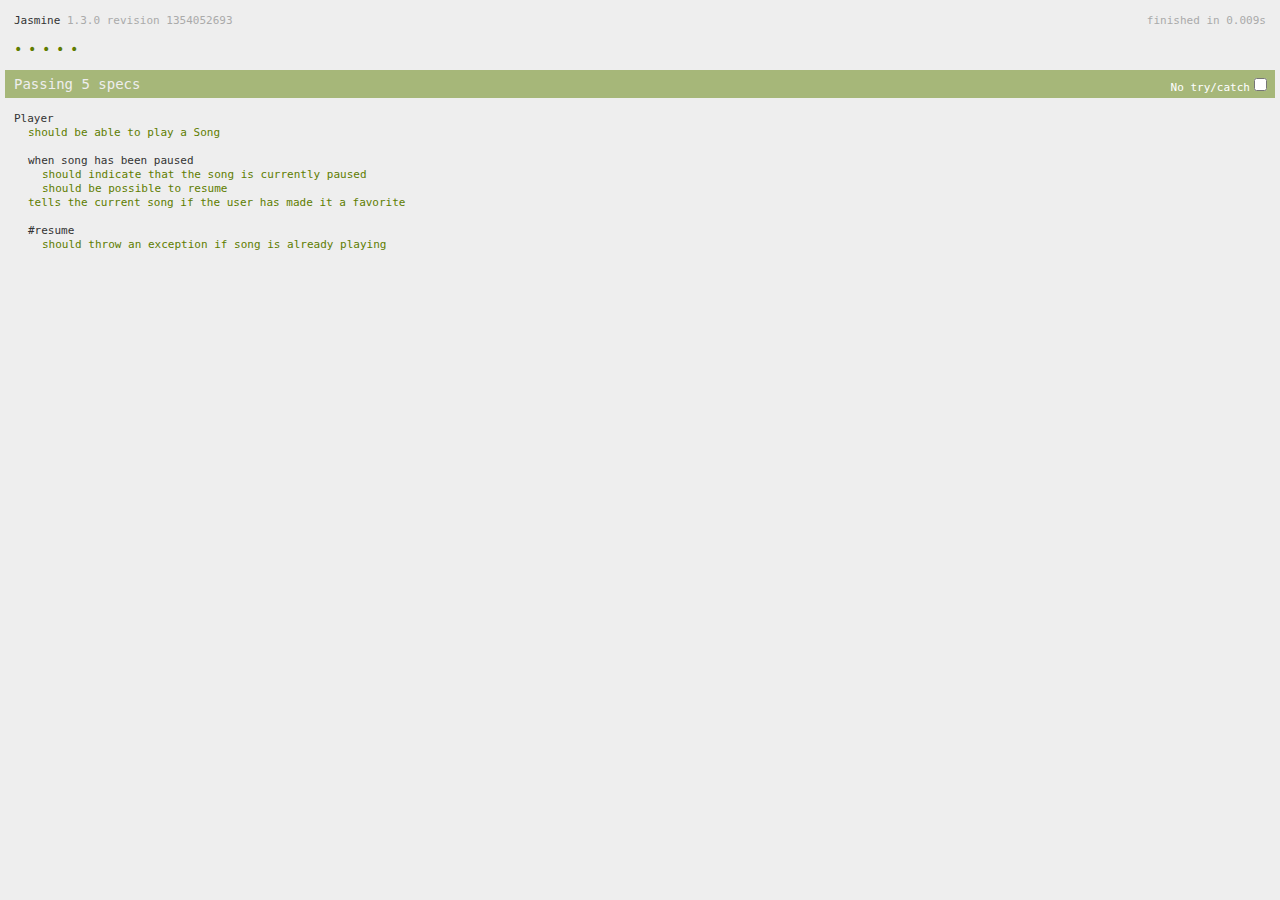
==== test/index.html @ 843f471b "Added Jasmine" ====
<!DOCTYPE HTML PUBLIC "-//W3C//DTD HTML 4.01 Transitional//EN"
  "http://www.w3.org/TR/html4/loose.dtd">
<html>
<head>
  <title>Jasmine Spec Runner</title>

  <link rel="shortcut icon" type="image/png" href="lib/jasmine-1.3.0/jasmine_favicon.png">
  <link rel="stylesheet" type="text/css" href="lib/jasmine-1.3.0/jasmine.css">
  <script type="text/javascript" src="lib/jasmine-1.3.0/jasmine.js"></script>
  <script type="text/javascript" src="lib/jasmine-1.3.0/jasmine-html.js"></script>

  <!-- include source files here... -->
  <script type="text/javascript" src="src/Player.js"></script>
  <script type="text/javascript" src="src/Song.js"></script>

  <!-- include spec files here... -->
  <script type="text/javascript" src="spec/SpecHelper.js"></script>
  <script type="text/javascript" src="spec/PlayerSpec.js"></script>

  <script type="text/javascript">
    (function() {
      var jasmineEnv = jasmine.getEnv();
      jasmineEnv.updateInterval = 1000;

      var htmlReporter = new jasmine.HtmlReporter();

      jasmineEnv.addReporter(htmlReporter);

      jasmineEnv.specFilter = function(spec) {
        return htmlReporter.specFilter(spec);
      };

      var currentWindowOnload = window.onload;

      window.onload = function() {
        if (currentWindowOnload) {
          currentWindowOnload();
        }
        execJasmine();
      };

      function execJasmine() {
        jasmineEnv.execute();
      }

    })();
  </script>

</head>

<body>
</body>
</html>
---- test/lib/jasmine-1.3.0/jasmine.css ----
body { background-color: #eeeeee; padding: 0; margin: 5px; overflow-y: scroll; }

#HTMLReporter { font-size: 11px; font-family: Monaco, "Lucida Console", monospace; line-height: 14px; color: #333333; }
#HTMLReporter a { text-decoration: none; }
#HTMLReporter a:hover { text-decoration: underline; }
#HTMLReporter p, #HTMLReporter h1, #HTMLReporter h2, #HTMLReporter h3, #HTMLReporter h4, #HTMLReporter h5, #HTMLReporter h6 { margin: 0; line-height: 14px; }
#HTMLReporter .banner, #HTMLReporter .symbolSummary, #HTMLReporter .summary, #HTMLReporter .resultMessage, #HTMLReporter .specDetail .description, #HTMLReporter .alert .bar, #HTMLReporter .stackTrace { padding-left: 9px; padding-right: 9px; }
#HTMLReporter #jasmine_content { position: fixed; right: 100%; }
#HTMLReporter .version { color: #aaaaaa; }
#HTMLReporter .banner { margin-top: 14px; }
#HTMLReporter .duration { color: #aaaaaa; float: right; }
#HTMLReporter .symbolSummary { overflow: hidden; *zoom: 1; margin: 14px 0; }
#HTMLReporter .symbolSummary li { display: block; float: left; height: 7px; width: 14px; margin-bottom: 7px; font-size: 16px; }
#HTMLReporter .symbolSummary li.passed { font-size: 14px; }
#HTMLReporter .symbolSummary li.passed:before { color: #5e7d00; content: "\02022"; }
#HTMLReporter .symbolSummary li.failed { line-height: 9px; }
#HTMLReporter .symbolSummary li.failed:before { color: #b03911; content: "x"; font-weight: bold; margin-left: -1px; }
#HTMLReporter .symbolSummary li.skipped { font-size: 14px; }
#HTMLReporter .symbolSummary li.skipped:before { color: #bababa; content: "\02022"; }
#HTMLReporter .symbolSummary li.pending { line-height: 11px; }
#HTMLReporter .symbolSummary li.pending:before { color: #aaaaaa; content: "-"; }
#HTMLReporter .exceptions { color: #fff; float: right; margin-top: 5px; margin-right: 5px; }
#HTMLReporter .bar { line-height: 28px; font-size: 14px; display: block; color: #eee; }
#HTMLReporter .runningAlert { background-color: #666666; }
#HTMLReporter .skippedAlert { background-color: #aaaaaa; }
#HTMLReporter .skippedAlert:first-child { background-color: #333333; }
#HTMLReporter .skippedAlert:hover { text-decoration: none; color: white; text-decoration: underline; }
#HTMLReporter .passingAlert { background-color: #a6b779; }
#HTMLReporter .passingAlert:first-child { background-color: #5e7d00; }
#HTMLReporter .failingAlert { background-color: #cf867e; }
#HTMLReporter .failingAlert:first-child { background-color: #b03911; }
#HTMLReporter .results { margin-top: 14px; }
#HTMLReporter #details { display: none; }
#HTMLReporter .resultsMenu, #HTMLReporter .resultsMenu a { background-color: #fff; color: #333333; }
#HTMLReporter.showDetails .summaryMenuItem { font-weight: normal; text-decoration: inherit; }
#HTMLReporter.showDetails .summaryMenuItem:hover { text-decoration: underline; }
#HTMLReporter.showDetails .detailsMenuItem { font-weight: bold; text-decoration: underline; }
#HTMLReporter.showDetails .summary { display: none; }
#HTMLReporter.showDetails #details { display: block; }
#HTMLReporter .summaryMenuItem { font-weight: bold; text-decoration: underline; }
#HTMLReporter .summary { margin-top: 14px; }
#HTMLReporter .summary .suite .suite, #HTMLReporter .summary .specSummary { margin-left: 14px; }
#HTMLReporter .summary .specSummary.passed a { color: #5e7d00; }
#HTMLReporter .summary .specSummary.failed a { color: #b03911; }
#HTMLReporter .description + .suite { margin-top: 0; }
#HTMLReporter .suite { margin-top: 14px; }
#HTMLReporter .suite a { color: #333333; }
#HTMLReporter #details .specDetail { margin-bottom: 28px; }
#HTMLReporter #details .specDetail .description { display: block; color: white; background-color: #b03911; }
#HTMLReporter .resultMessage { padding-top: 14px; color: #333333; }
#HTMLReporter .resultMessage span.result { display: block; }
#HTMLReporter .stackTrace { margin: 5px 0 0 0; max-height: 224px; overflow: auto; line-height: 18px; color: #666666; border: 1px solid #ddd; background: white; white-space: pre; }

#TrivialReporter { padding: 8px 13px; position: absolute; top: 0; bottom: 0; left: 0; right: 0; overflow-y: scroll; background-color: white; font-family: "Helvetica Neue Light", "Lucida Grande", "Calibri", "Arial", sans-serif; /*.resultMessage {*/ /*white-space: pre;*/ /*}*/ }
#TrivialReporter a:visited, #TrivialReporter a { color: #303; }
#TrivialReporter a:hover, #TrivialReporter a:active { color: blue; }
#TrivialReporter .run_spec { float: right; padding-right: 5px; font-size: .8em; text-decoration: none; }
#TrivialReporter .banner { color: #303; background-color: #fef; padding: 5px; }
#TrivialReporter .logo { float: left; font-size: 1.1em; padding-left: 5px; }
#TrivialReporter .logo .version { font-size: .6em; padding-left: 1em; }
#TrivialReporter .runner.running { background-color: yellow; }
#TrivialReporter .options { text-align: right; font-size: .8em; }
#TrivialReporter .suite { border: 1px outset gray; margin: 5px 0; padding-left: 1em; }
#TrivialReporter .suite .suite { margin: 5px; }
#TrivialReporter .suite.passed { background-color: #dfd; }
#TrivialReporter .suite.failed { background-color: #fdd; }
#TrivialReporter .spec { margin: 5px; padding-left: 1em; clear: both; }
#TrivialReporter .spec.failed, #TrivialReporter .spec.passed, #TrivialReporter .spec.skipped { padding-bottom: 5px; border: 1px solid gray; }
#TrivialReporter .spec.failed { background-color: #fbb; border-color: red; }
#TrivialReporter .spec.passed { background-color: #bfb; border-color: green; }
#TrivialReporter .spec.skipped { background-color: #bbb; }
#TrivialReporter .messages { border-left: 1px dashed gray; padding-left: 1em; padding-right: 1em; }
#TrivialReporter .passed { background-color: #cfc; display: none; }
#TrivialReporter .failed { background-color: #fbb; }
#TrivialReporter .skipped { color: #777; background-color: #eee; display: none; }
#TrivialReporter .resultMessage span.result { display: block; line-height: 2em; color: black; }
#TrivialReporter .resultMessage .mismatch { color: black; }
#TrivialReporter .stackTrace { white-space: pre; font-size: .8em; margin-left: 10px; max-height: 5em; overflow: auto; border: 1px inset red; padding: 1em; background: #eef; }
#TrivialReporter .finished-at { padding-left: 1em; font-size: .6em; }
#TrivialReporter.show-passed .passed, #TrivialReporter.show-skipped .skipped { display: block; }
#TrivialReporter #jasmine_content { position: fixed; right: 100%; }
#TrivialReporter .runner { border: 1px solid gray; display: block; margin: 5px 0; padding: 2px 0 2px 10px; }
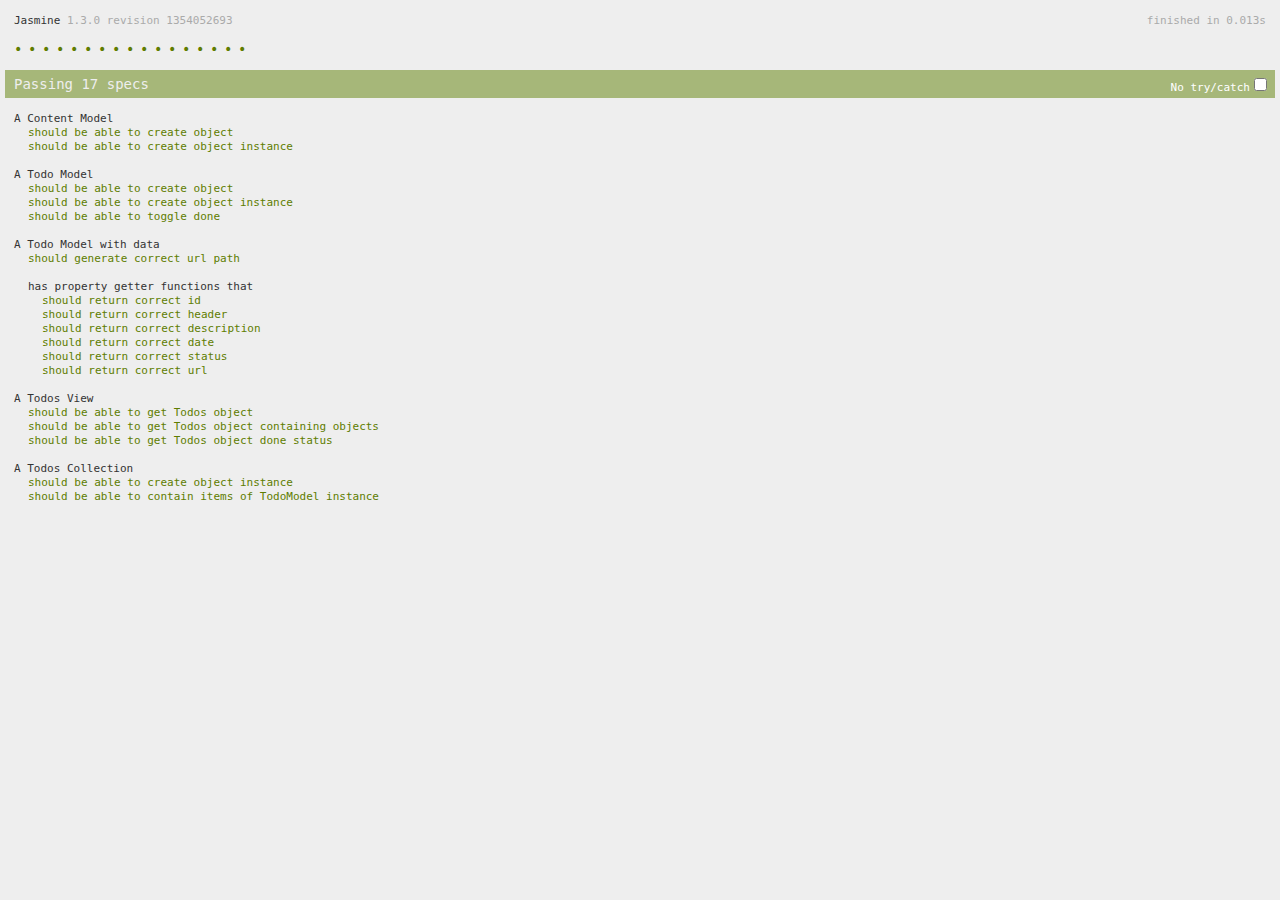
==== commit cac07bba: "fixed edit function" ====
--- a/test/index.html
+++ b/test/index.html
@@ -1,53 +1,11 @@
-<!DOCTYPE HTML PUBLIC "-//W3C//DTD HTML 4.01 Transitional//EN"
-  "http://www.w3.org/TR/html4/loose.dtd">
+<!doctype html>
 <html>
 <head>
-  <title>Jasmine Spec Runner</title>
-
-  <link rel="shortcut icon" type="image/png" href="lib/jasmine-1.3.0/jasmine_favicon.png">
-  <link rel="stylesheet" type="text/css" href="lib/jasmine-1.3.0/jasmine.css">
-  <script type="text/javascript" src="lib/jasmine-1.3.0/jasmine.js"></script>
-  <script type="text/javascript" src="lib/jasmine-1.3.0/jasmine-html.js"></script>
-
-  <!-- include source files here... -->
-  <script type="text/javascript" src="src/Player.js"></script>
-  <script type="text/javascript" src="src/Song.js"></script>
-
-  <!-- include spec files here... -->
-  <script type="text/javascript" src="spec/SpecHelper.js"></script>
-  <script type="text/javascript" src="spec/PlayerSpec.js"></script>
-
-  <script type="text/javascript">
-    (function() {
-      var jasmineEnv = jasmine.getEnv();
-      jasmineEnv.updateInterval = 1000;
-
-      var htmlReporter = new jasmine.HtmlReporter();
-
-      jasmineEnv.addReporter(htmlReporter);
-
-      jasmineEnv.specFilter = function(spec) {
-        return htmlReporter.specFilter(spec);
-      };
-
-      var currentWindowOnload = window.onload;
-
-      window.onload = function() {
-        if (currentWindowOnload) {
-          currentWindowOnload();
-        }
-        execJasmine();
-      };
-
-      function execJasmine() {
-        jasmineEnv.execute();
-      }
-
-    })();
-  </script>
-
+	<title>Jasmine Spec Runner</title>
+	<link rel="shortcut icon" type="image/png" href="lib/jasmine-1.3.0/jasmine_favicon.png">
+	<link rel="stylesheet" type="text/css" href="lib/jasmine-1.3.0/jasmine.css">
 </head>
-
 <body>
+	<script data-main="../testconfig" src="../lib/require/require-v2.1.9.js"></script>
 </body>
 </html>
